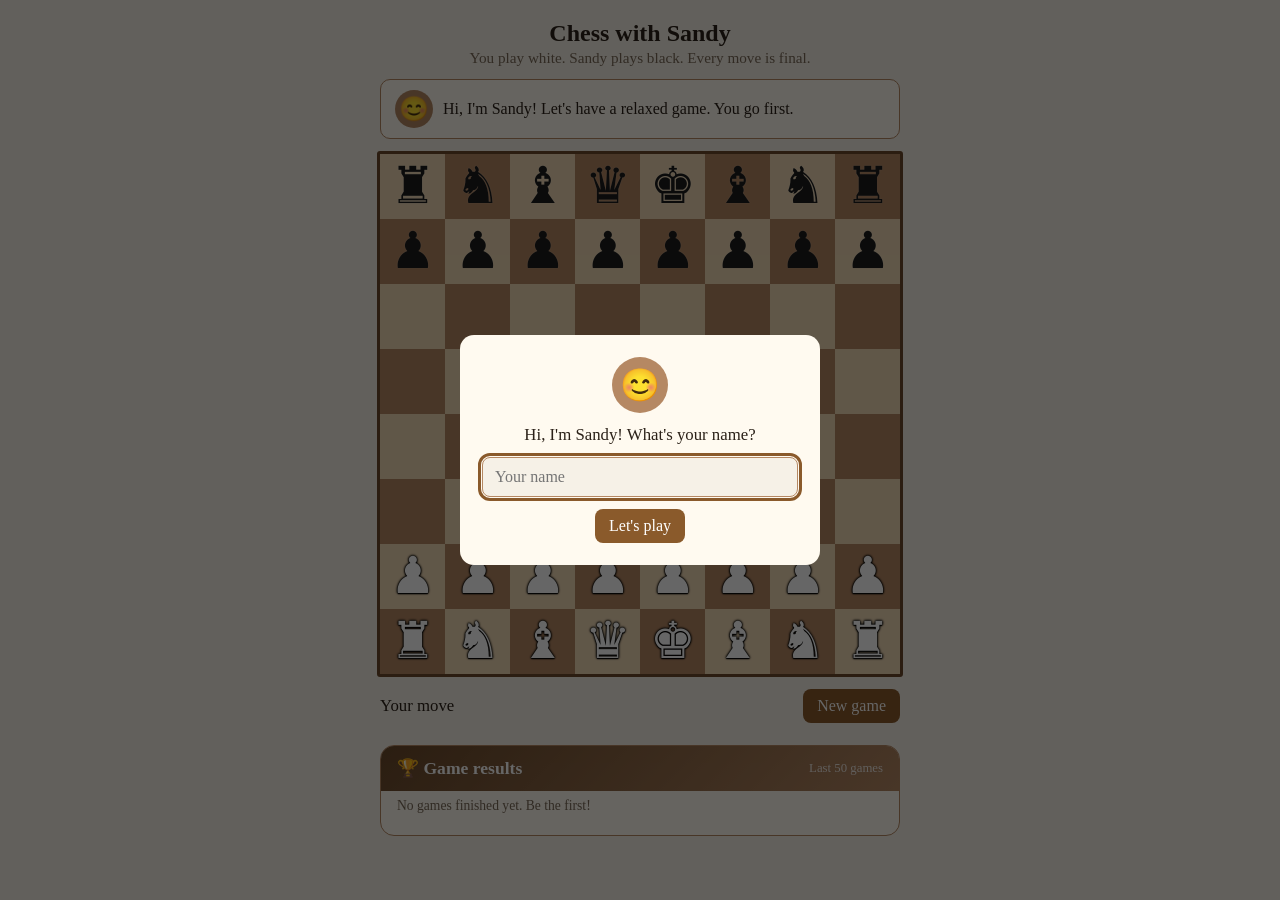
==== chess.html @ ab35197d "Add chess game" ====
<!DOCTYPE html>
<html lang="en">
<head>
<meta charset="utf-8">
<meta name="viewport" content="width=device-width, initial-scale=1, viewport-fit=cover">
<title>Chess with Sandy</title>
<style>
:root{
    --bg:#f6f1e7;
    --fg:#2b2118;
    --card:#fffaf0;
    --muted:#7a6a58;
    --accent:#8a5a2b;
    --light:#f0d9b5;--dark:#b58863;
box-sizing:border-box;padding-top:env(safe-area-inset-top,0px);padding-bottom:env(safe-area-inset-bottom,0px)}
@media (prefers-color-scheme:dark){:root:not([data-theme="light"]){--bg:#1e1a16;--fg:#f1e8da;--card:#2a241e;--muted:#b3a38f;--accent:#e0b072}}
:root[data-theme="dark"]{--bg:#1e1a16;--fg:#f1e8da;--card:#2a241e;--muted:#b3a38f;--accent:#e0b072}
html{scroll-padding-top:env(safe-area-inset-top,0px)}
*{box-sizing:border-box}
body{margin:0;background:var(--bg);color:var(--fg);font-family:Georgia,"Times New Roman",serif;display:flex;flex-direction:column;align-items:center;padding:16px 8px 28px}
h1{font-size:1.5rem;margin:4px 0 2px}
.sub{color:var(--muted);margin:0 0 12px;font-size:.95rem;text-align:center}
.chat{width:min(92vw,520px);background:var(--card);border-radius:10px;padding:10px 14px;margin-bottom:12px;display:flex;gap:10px;align-items:center;border:1px solid var(--dark)}
.av{flex:none;width:38px;height:38px;border-radius:50%;background:var(--dark);color:#fff;display:grid;place-items:center;font-size:1.2rem}
#say{font-size:1rem;line-height:1.35}
.wrap{--sq:calc(min(92vw,520px)/8);display:flex}
.files{display:flex;width:calc(var(--sq)*8);margin-left:0}
#board{display:grid;grid-template-columns:repeat(8,var(--sq));grid-template-rows:repeat(8,var(--sq));border:3px solid #6b4a2b;border-radius:3px;touch-action:manipulation}
.s{width:var(--sq);height:var(--sq);display:grid;place-items:center;position:relative;font-size:calc(var(--sq)*.78);line-height:1;cursor:pointer;user-select:none}
.s.l{background:var(--light)}.s.d{background:var(--dark)}
.s.last{box-shadow:inset 0 0 0 100px rgba(255,215,0,.35)}
.s.sel{box-shadow:inset 0 0 0 100px rgba(80,170,90,.5)}
.s.chk{box-shadow:inset 0 0 0 100px rgba(220,50,50,.55)}
.s.mv::after{content:"";width:28%;height:28%;border-radius:50%;background:rgba(40,100,50,.55);position:absolute}
.s.cap::after{content:"";position:absolute;inset:6%;border-radius:50%;border:4px solid rgba(40,100,50,.6)}
.s:focus-visible{outline:3px solid var(--accent);outline-offset:-3px}
.w{color:#fff;text-shadow:0 0 2px #000,0 0 2px #000,0 0 3px #000,0 1px 1px #000}
.k{color:#1c1c1c;text-shadow:0 0 1px rgba(255,255,255,.4)}
.bar{width:min(92vw,520px);display:flex;justify-content:space-between;align-items:center;margin-top:12px;gap:10px}
#status{font-size:1.05rem}
button{font:inherit;background:var(--accent);color:#fff;border:0;border-radius:8px;padding:8px 14px;cursor:pointer}
:root[data-theme="dark"] button{color:#1e1a16}
button:focus-visible{outline:3px solid var(--fg);outline-offset:2px}

.wrap{position:relative}
#fx{position:absolute;inset:0;pointer-events:none;z-index:5}
.s span{display:inline-block}
.gh{position:absolute;width:var(--sq);height:var(--sq);display:grid;place-items:center;font-size:calc(var(--sq)*.78);animation:fly .9s ease-in forwards}
@keyframes fly{0%{transform:none;opacity:1}30%{transform:translateY(-30px) rotate(20deg) scale(1.3)}100%{transform:translate(var(--dx),var(--dy)) rotate(var(--rot)) scale(.3);opacity:0}}
.pop{position:absolute;width:var(--sq);text-align:center;font-size:calc(var(--sq)*.7);animation:pop 1s ease-out forwards}
@keyframes pop{0%{transform:scale(0);opacity:0}25%{transform:scale(1.5) translateY(-10px);opacity:1}100%{transform:scale(1) translateY(-55px);opacity:0}}
.land{animation:land .5s}
@keyframes land{0%{transform:translateY(-16px) scale(1.25)}50%{transform:scale(.85,1.15)}75%{transform:scale(1.08,.94)}100%{transform:none}}
.shake{animation:shake .7s 2}
@keyframes shake{0%,100%{transform:none}15%{transform:translateX(-6px) rotate(-10deg)}30%{transform:translateX(6px) rotate(10deg)}45%{transform:translateX(-5px) rotate(-7deg)}60%{transform:translateX(5px) rotate(7deg)}}
.fall{animation:fall 1.1s forwards}
@keyframes fall{0%{transform:none}30%{transform:rotate(-25deg) scale(1.25)}100%{transform:rotate(90deg) translateY(14%);opacity:.8}}
#board.quake{animation:quake .4s}
@keyframes quake{25%{transform:translate(-5px,3px)}50%{transform:translate(5px,-3px)}75%{transform:translate(-3px,2px)}}
.s.chk{animation:pulse .7s 3}
@keyframes pulse{50%{filter:brightness(1.35)}}
.banner{position:absolute;left:50%;top:50%;font-weight:bold;font-size:calc(var(--sq)*1);white-space:nowrap;text-shadow:3px 3px 0 #000,-2px -2px 0 #000,2px -2px 0 #000,-2px 2px 0 #000;animation:ban 1.5s forwards}
@keyframes ban{0%{transform:translate(-50%,-50%) scale(0) rotate(-15deg);opacity:0}18%{transform:translate(-50%,-50%) scale(1.3) rotate(6deg);opacity:1}32%{transform:translate(-50%,-50%) scale(1) rotate(-3deg)}85%{transform:translate(-50%,-50%) scale(1) rotate(0);opacity:1}100%{transform:translate(-50%,-50%) scale(1.1);opacity:0}}
.cf{position:fixed;top:-40px;font-size:28px;pointer-events:none;z-index:9;animation:cf linear forwards}
@keyframes cf{to{transform:translateY(115vh) rotate(720deg)}}
.av{font-size:1.5rem}
.av.talk{animation:wig .6s}
@keyframes wig{25%{transform:rotate(-14deg) scale(1.2)}50%{transform:rotate(14deg) scale(1.2)}75%{transform:rotate(-6deg)}}
@media (prefers-reduced-motion:reduce){*{animation-duration:.01ms!important;animation-iteration-count:1!important}}

.ask{position:fixed;inset:0;background:rgba(0,0,0,.6);display:grid;place-items:center;z-index:20;padding:16px}
.box{background:var(--card);border-radius:14px;padding:22px;width:min(92vw,360px);display:flex;flex-direction:column;gap:12px;text-align:center;align-items:center}
.box .av{width:56px;height:56px;font-size:2rem}
.box p{margin:0;font-size:1.05rem}
input{font:inherit;padding:10px 12px;border-radius:8px;border:1px solid var(--dark);background:var(--bg);color:var(--fg);width:100%}
input:focus-visible{outline:3px solid var(--accent);outline-offset:1px}
:root{--win:#2e7d32;--loss:#b83a2a;--draw:#7a6a58;--winbg:#e4f1e2;--lossbg:#f8e3df;--drawbg:#efe6d6}
@media (prefers-color-scheme:dark){:root:not([data-theme="light"]){--win:#8fe0a0;--loss:#ff9a8a;--draw:#c9b9a3;--winbg:#23402a;--lossbg:#4a2823;--drawbg:#3a3228}}
:root[data-theme="dark"]{--win:#8fe0a0;--loss:#ff9a8a;--draw:#c9b9a3;--winbg:#23402a;--lossbg:#4a2823;--drawbg:#3a3228}
.log{width:min(92vw,520px);margin-top:22px;background:var(--card);border:1px solid var(--dark);border-radius:14px;overflow:hidden}
.log header{display:flex;justify-content:space-between;align-items:center;padding:12px 16px;background:linear-gradient(135deg,#6b4a2b,#b58863);color:#fff}
.log h2{font-size:1.1rem;margin:0}
.log header span{font-size:.8rem;opacity:.85}
#logNote{color:var(--muted);font-size:.85rem;margin:6px 16px 8px;line-height:1.35}
#log{list-style:none;margin:0;padding:0 12px 12px;max-height:340px;overflow-y:auto;display:flex;flex-direction:column;gap:8px}
#log li{display:flex;align-items:center;gap:12px;padding:10px 12px;border-radius:10px;background:var(--bg);border-left:5px solid var(--draw)}
#log li.win{border-left-color:var(--win)}#log li.loss{border-left-color:var(--loss)}
#log .ic{flex:none;width:38px;height:38px;border-radius:50%;display:grid;place-items:center;font-size:1.2rem;background:var(--drawbg)}
#log .win .ic{background:var(--winbg)}#log .loss .ic{background:var(--lossbg)}
#log .who{flex:1;min-width:0}
#log .who b{display:block;overflow:hidden;text-overflow:ellipsis;white-space:nowrap}
#log .who small{font-size:.85rem;color:var(--draw)}
#log .win small{color:var(--win)}#log .loss small{color:var(--loss)}
#log .t{flex:none;color:var(--muted);font-size:.78rem;text-align:right;line-height:1.35}
</style>
</head>
<body>
<div class="ask" id="ask"><div class="box"><div class="av" aria-hidden="true">😊</div><p>Hi, I'm Sandy! What's your name?</p><input id="nm" maxlength="20" autocomplete="name" aria-label="Your name" placeholder="Your name"><button id="go">Let's play</button></div></div>
<h1>Chess with Sandy</h1>
<p class="sub">You play white. Sandy plays black. Every move is final.</p>
<div class="chat"><div class="av" id="av" aria-hidden="true">😊</div><div id="say" aria-live="polite">Hi, I'm Sandy! Let's have a relaxed game. You go first.</div></div>
<div class="wrap"><div id="board" role="grid" aria-label="Chess board"></div><div id="fx"></div></div>
<div class="bar"><div id="status">Your move</div><button id="new">New game</button></div>
<section class="log"><header><h2>🏆 Game results</h2><span>Last 50 games</span></header><p id="logNote"></p><ol id="log"></ol></section>

<script>
const GL={k:'♚',q:'♛',r:'♜',b:'♝',n:'♞',p:'♟\uFE0E'},VAL={p:100,n:320,b:330,r:500,q:900,k:0};
const isW=p=>p===p.toUpperCase();
const KN=[[1,2],[2,1],[-1,2],[-2,1],[1,-2],[2,-1],[-1,-2],[-2,-1]];
const KG=[[1,0],[-1,0],[0,1],[0,-1],[1,1],[1,-1],[-1,1],[-1,-1]];
const RD=KG.slice(0,4),BD=KG.slice(4);
const ok=(r,c)=>r>=0&&r<8&&c>=0&&c<8;

function newState(){
  const a=[];'rnbqkbnr'.split('').forEach(x=>a.push(x));for(let i=0;i<8;i++)a.push('p');
  for(let i=0;i<32;i++)a.push('');for(let i=0;i<8;i++)a.push('P');'RNBQKBNR'.split('').forEach(x=>a.push(x));
  return{b:a,turn:'w',cr:{K:1,Q:1,k:1,q:1},ep:-1};
}
function attacked(b,s,byW){
  const r=s>>3,c=s&7,at=(rr,cc)=>ok(rr,cc)?b[rr*8+cc]:'';
  const pr=byW?r+1:r-1,P=byW?'P':'p';
  if(at(pr,c-1)===P||at(pr,c+1)===P)return true;
  for(const[d,e]of KN)if(at(r+d,c+e)===(byW?'N':'n'))return true;
  for(const[d,e]of KG)if(at(r+d,c+e)===(byW?'K':'k'))return true;
  const sl=(dirs,x,y)=>{for(const[d,e]of dirs){let rr=r+d,cc=c+e;while(ok(rr,cc)){const p=b[rr*8+cc];if(p){if(p===x||p===y)return true;break}rr+=d;cc+=e}}return false};
  return sl(RD,byW?'R':'r',byW?'Q':'q')||sl(BD,byW?'B':'b',byW?'Q':'q');
}
function gen(st){
  const{b,turn,cr,ep}=st,w=turn==='w',ms=[];
  for(let s=0;s<64;s++){
    const p=b[s];if(!p||isW(p)!==w)continue;
    const t=p.toLowerCase(),r=s>>3,c=s&7;
    if(t==='p'){
      const d=w?-1:1,st0=w?6:1,pr=w?0:7;
      const add=(to,x={})=>ms.push({from:s,to,promo:(to>>3)===pr,...x});
      if(ok(r+d,c)&&!b[(r+d)*8+c]){add((r+d)*8+c);if(r===st0&&!b[(r+2*d)*8+c])ms.push({from:s,to:(r+2*d)*8+c,dbl:1})}
      for(const e of[-1,1])if(ok(r+d,c+e)){const to=(r+d)*8+c+e,q=b[to];
        if(q&&isW(q)!==w)add(to);else if(to===ep)ms.push({from:s,to,ep:1})}
    }else if(t==='n'||t==='k'){
      for(const[d,e]of(t==='n'?KN:KG))if(ok(r+d,c+e)){const to=(r+d)*8+c+e,q=b[to];if(!q||isW(q)!==w)ms.push({from:s,to})}
      if(t==='k'){
        const row=w?56:0,K=w?'K':'k',Q=w?'Q':'q';
        if(s===row+4&&!attacked(b,s,!w)){
          if(cr[K]&&!b[row+5]&&!b[row+6]&&!attacked(b,row+5,!w))ms.push({from:s,to:row+6,castle:1});
          if(cr[Q]&&!b[row+3]&&!b[row+2]&&!b[row+1]&&!attacked(b,row+3,!w))ms.push({from:s,to:row+2,castle:1});
        }
      }
    }else{
      for(const[d,e]of(t==='r'?RD:t==='b'?BD:KG)){let rr=r+d,cc=c+e;
        while(ok(rr,cc)){const to=rr*8+cc,q=b[to];if(!q)ms.push({from:s,to});else{if(isW(q)!==w)ms.push({from:s,to});break}rr+=d;cc+=e}}
    }
  }
  return ms;
}
function apply(st,m){
  const b=st.b.slice(),p=b[m.from],w=isW(p),cr={...st.cr};
  b[m.to]=m.promo?(w?'Q':'q'):p;b[m.from]='';
  if(m.ep)b[m.to+(w?8:-8)]='';
  if(m.castle){const row=w?56:0;if(m.to===row+6){b[row+5]=b[row+7];b[row+7]=''}else{b[row+3]=b[row];b[row]=''}}
  if(p==='K'){cr.K=cr.Q=0}if(p==='k'){cr.k=cr.q=0}
  for(const x of[m.from,m.to]){if(x===63)cr.K=0;if(x===56)cr.Q=0;if(x===7)cr.k=0;if(x===0)cr.q=0}
  return{b,turn:w?'b':'w',cr,ep:m.dbl?(m.from+m.to)/2:-1};
}
const kingAt=(b,w)=>b.indexOf(w?'K':'k');
function legal(st){const w=st.turn==='w';return gen(st).filter(m=>{const n=apply(st,m);return!attacked(n.b,kingAt(n.b,w),!w)})}
const inCheck=st=>{const w=st.turn==='w';return attacked(st.b,kingAt(st.b,w),!w)};

function ev(b){let v=0;for(let s=0;s<64;s++){const p=b[s];if(!p)continue;const t=p.toLowerCase(),r=s>>3,c=s&7;
  let x=VAL[t];if(t==='n'||t==='b'||t==='p')x+=(3.5-Math.abs(c-3.5)+3.5-Math.abs(r-3.5))*5;
  if(t==='p')x+=(isW(p)?6-r:r-1)*6;v+=isW(p)?x:-x}return v}
function search(st,d,a,b){
  let ms=legal(st);
  if(!ms.length)return inCheck(st)?(st.turn==='w'?-1e5-d:1e5+d):0;
  if(!d)return ev(st.b);
  ms.sort((x,y)=>(st.b[y.to]?1:0)-(st.b[x.to]?1:0));
  const w=st.turn==='w';let best=w?-Infinity:Infinity;
  for(const m of ms){const v=search(apply(st,m),d-1,a,b);
    if(w){best=Math.max(best,v);a=Math.max(a,v)}else{best=Math.min(best,v);b=Math.min(b,v)}
    if(a>=b)break}
  return best;
}
function sandyMove(st){
  const ms=legal(st);let best=null,bv=Infinity;
  for(const m of ms){const v=search(apply(st,m),2,-Infinity,Infinity)+Math.random()*12;if(v<bv){bv=v;best=m}}
  return best;
}

/* UI */
let st,sel=-1,last=null,over=false,busy=false;
const $=id=>document.getElementById(id),board=$('board');
const pick=a=>a[Math.floor(Math.random()*a.length)];
const say=(t,e)=>{$('say').textContent=t;const a=$('av');if(e)a.textContent=e;a.classList.remove('talk');void a.offsetWidth;a.classList.add('talk')};
const add=(el,ms)=>{$('fx').appendChild(el);setTimeout(()=>el.remove(),ms)};
const pos=i=>{const w=board.parentElement.getBoundingClientRect(),r=board.children[i].getBoundingClientRect();return{x:r.left-w.left,y:r.top-w.top}};
function pop(sq,t){const{x,y}=pos(sq),e=document.createElement('div');e.className='pop';e.textContent=t;e.style.left=x+'px';e.style.top=y+'px';add(e,1000)}
function banner(t,ms,col){const e=document.createElement('div');e.className='banner';e.textContent=t;e.style.color=col;e.style.animationDuration=ms+'ms';add(e,ms)}
function quake(){board.classList.remove('quake');void board.offsetWidth;board.classList.add('quake')}
function confetti(list){for(let i=0;i<40;i++){const e=document.createElement('span');e.className='cf';e.textContent=pick(list);e.style.left=Math.random()*96+'vw';e.style.animationDuration=(2+Math.random()*2)+'s';e.style.animationDelay=Math.random()+'s';document.body.appendChild(e);setTimeout(()=>e.remove(),5200)}}
function fxMove(prev,m){
  const w=isW(prev.b[m.from]),cs=m.ep?m.to+(w?8:-8):m.to,cp=prev.b[cs];
  const sp=board.children[m.to].firstChild;if(sp)sp.classList.add('land');
  if(cp){const{x,y}=pos(cs),g=document.createElement('div');g.className='gh '+(isW(cp)?'w':'k');g.textContent=GL[cp.toLowerCase()];
    g.style.cssText=`left:${x}px;top:${y}px;--dx:${(Math.random()*2-1)*180}px;--dy:${-120-Math.random()*120}px;--rot:${(Math.random()*2-1)*720}deg`;
    add(g,900);pop(cs,pick(['💥','🤕','😵‍💫','💫','🙈','🫠','🥴','🍌']));quake()}
  if(inCheck(st)){const k=kingAt(st.b,st.turn==='w'),ks=board.children[k].firstChild;
    if(legal(st).length){ks&&ks.classList.add('shake');banner('CHECK!',1300,'#ffb300')}}
}
const L={
 start:["Nice to meet you, NAME! Let's have a relaxed game. You go first.","Hello NAME! Ready when you are. Take your time."],
 move:["Nice move. Let me think...","Interesting! I like where you're going.","Good one. My turn.","You play thoughtfully."],
 cap:["Oh, you got one of mine. Well played!","Ouch! Nice capture.","I did not see that coming."],
 mycap:["Sorry, I had to take that one.","Got it! Don't worry, the game is long.","Thanks for the piece!"],
 chk:["Check! Keep your king safe.","Watch out, that's check."],
 ychk:["You've put me in check. Clever!","Check! Let me find a way out."],
 win:["Checkmate, I win this time. Great game, want a rematch?","That's checkmate. You played well. Shall we go again?"],
 lose:["Checkmate! You beat me. Congratulations!","You got me. Well played, rematch?"],
 draw:["A draw. Neither of us gave in. Good game!"]
};
function build(){
  board.innerHTML='';
  for(let i=0;i<64;i++){const d=document.createElement('div');d.className='s '+(((i>>3)+(i&7))%2?'d':'l');d.dataset.i=i;d.tabIndex=0;d.setAttribute('role','gridcell');
    d.onclick=()=>click(i);d.onkeydown=e=>{if(e.key==='Enter'||e.key===' '){e.preventDefault();click(i)}};board.appendChild(d)}
}
function render(){
  const lm=sel>=0?legal(st).filter(m=>m.from===sel):[];
  const ck=inCheck(st)?kingAt(st.b,st.turn==='w'):-1;
  [...board.children].forEach((d,i)=>{
    const p=st.b[i];d.textContent=p?GL[p.toLowerCase()]:'';
    let c='s '+(((i>>3)+(i&7))%2?'d':'l');
    if(p)d.innerHTML='<span class="'+(isW(p)?'w':'k')+'">'+GL[p.toLowerCase()]+'</span>';
    if(last&&(i===last.from||i===last.to))c+=' last';
    if(i===sel)c+=' sel';if(i===ck)c+=' chk';
    if(lm.some(m=>m.to===i))c+=p||lm.some(m=>m.to===i&&m.ep)?' cap':' mv';
    d.className=c;
  });
}
function finish(){
  const ms=legal(st);
  if(ms.length)return false;
  over=true;
  if(inCheck(st)){const youWin=st.turn==='b',k=kingAt(st.b,st.turn==='w'),ks=board.children[k].firstChild;
    $('status').textContent=youWin?'Checkmate. You win!':'Checkmate. Sandy wins.';
    say(pick(youWin?L.lose:L.win),youWin?'🥲':'😎');saveResult(youWin?'win':'loss');
    if(ks)ks.classList.add('fall');pop(k,'😵');quake();banner('CHECKMATE!',3200,'#ff3d3d');
    confetti(youWin?['🎉','🎊','⭐','🥳','👑']:['😎','🍰','🤪','🤡','🍌'])}
  else{$('status').textContent='Stalemate. Draw.';say(pick(L.draw),'🤝');saveResult('draw');banner('STALEMATE!',2000,'#90a4ae');confetti(['🤝','🥪','🫠'])}
  return true;
}
function click(i){
  if(!player||over||busy||st.turn!=='w')return;
  const mv=sel>=0&&legal(st).find(m=>m.from===sel&&m.to===i);
  if(mv){play(mv);return}
  const p=st.b[i];sel=(p&&isW(p)&&i!==sel)?i:-1;render();
}
function play(m){
  const cap=st.b[m.to]||m.ep,prev=st;
  st=apply(st,m);last=m;sel=-1;render();fxMove(prev,m);
  if(finish())return;
  if(st.turn==='b'){
    $('status').textContent='Sandy is thinking...';busy=true;
    say(inCheck(st)?pick(L.ychk):cap?pick(L.cap):pick(L.move),inCheck(st)?'😱':cap?'😮':'🤔');
    setTimeout(()=>{
      const sm=sandyMove(st),sc=st.b[sm.to]||sm.ep,pv=st;
      st=apply(st,sm);last=sm;busy=false;render();fxMove(pv,sm);
      if(finish())return;
      $('status').textContent='Your move';
      if(inCheck(st))say(pick(L.chk),'😏');else if(sc)say(pick(L.mycap),'😜');else say(pick(['Your turn!','Over to you.','Hmm, what will you do next?','Go on, surprise me.']),'😊');
    },500);
  }
}
function start(){st=newState();sel=-1;last=null;over=false;busy=false;$('status').textContent='Your move';say(pick(L.start).replace('NAME',player),'😊');render()}
$('new').onclick=()=>{if(busy)return;start()};

let player='',dbh=null;
const note=t=>$('logNote').textContent=t;
const TXT={win:n=>n+' won against Sandy',loss:n=>n+' lost to Sandy',draw:n=>n+' drew with Sandy'};
function renderLog(rows){
  const ol=$('log');ol.innerHTML='';
  if(!rows.length){note('No games finished yet. Be the first!');return}
  note(dbh?'Saved for everyone and cannot be changed.':'Saved on this device only.');
  const IC={win:'🏆',loss:'💔',draw:'🤝'},LB={win:'Won against Sandy',loss:'Lost to Sandy',draw:'Drew with Sandy'};
  rows.forEach(r=>{
    const k=TXT[r.result]?r.result:'draw',d=new Date(r.ts),nm=String(r.name||'Someone').slice(0,20);
    const li=document.createElement('li');li.className=k;
    const ic=document.createElement('div');ic.className='ic';ic.textContent=IC[k];
    const who=document.createElement('div');who.className='who';
    const b=document.createElement('b');b.textContent=nm;
    const sm=document.createElement('small');sm.textContent=LB[k];
    who.append(b,sm);
    const t=document.createElement('div');t.className='t';
    t.append(d.toLocaleDateString([],{day:'numeric',month:'short',year:'numeric'}),document.createElement('br'),d.toLocaleTimeString([],{hour:'numeric',minute:'2-digit'}));
    li.append(ic,who,t);ol.appendChild(li);
  });
}
const LK='sandyResults';
const localRows=()=>{try{return JSON.parse(localStorage.getItem(LK)||'[]')}catch(e){return[]}};
function saveResult(res){
  if(dbh){dbh.collection('results').add({name:player,result:res,ts:Date.now()}).catch(()=>note("Your result couldn't be saved."));return}
  const rows=localRows();rows.unshift({name:player,result:res,ts:Date.now()});
  try{localStorage.setItem(LK,JSON.stringify(rows.slice(0,50)))}catch(e){}
  renderLog(rows.slice(0,50));
}
async function initDb(){
  try{dbh=window.claude?await window.claude.use('db'):null}catch(e){dbh=null}
  if(dbh){dbh.collection('results').orderBy('ts','desc').limit(50).onSnapshot(sn=>renderLog(sn.docs.map(d=>d.data())),()=>note("Results couldn't be loaded."));return}
  renderLog(localRows());
}
function begin(){
  const v=$('nm').value.trim().slice(0,20);
  if(!v){$('nm').focus();return}
  player=v;try{localStorage.setItem('sandyName',v)}catch(e){}
  $('ask').style.display='none';start();
}
$('go').onclick=begin;
$('nm').onkeydown=e=>{if(e.key==='Enter')begin()};
try{$('nm').value=localStorage.getItem('sandyName')||''}catch(e){}
build();st=newState();render();$('nm').focus();
initDb();
</script>
</body>
</html>
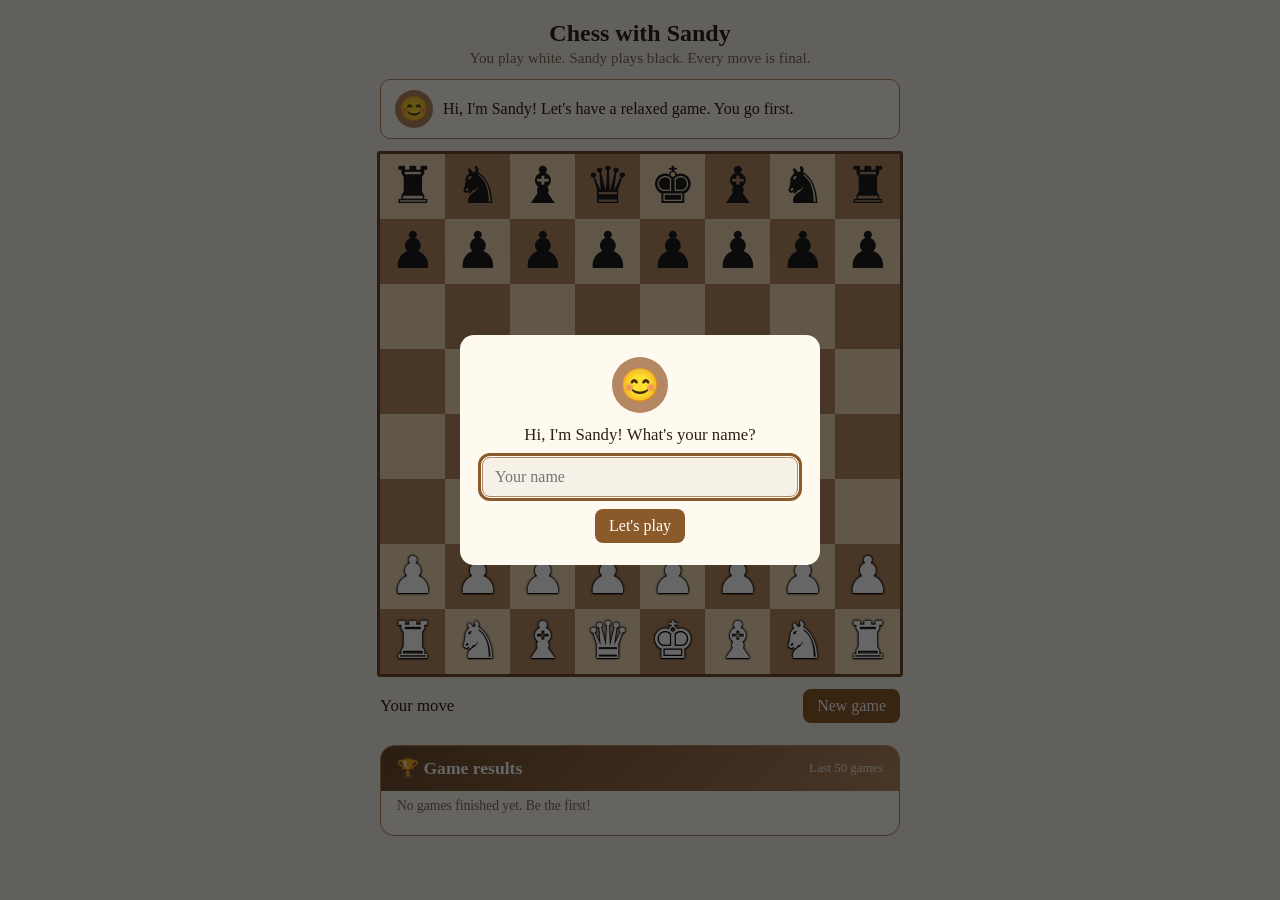
==== commit fa15ba24: "Add files via upload" ====
--- a/chess.html
+++ b/chess.html
@@ -1,321 +1,321 @@
-<!DOCTYPE html>
-<html lang="en">
-<head>
-<meta charset="utf-8">
-<meta name="viewport" content="width=device-width, initial-scale=1, viewport-fit=cover">
-<title>Chess with Sandy</title>
-<style>
-:root{
-    --bg:#f6f1e7;
-    --fg:#2b2118;
-    --card:#fffaf0;
-    --muted:#7a6a58;
-    --accent:#8a5a2b;
-    --light:#f0d9b5;--dark:#b58863;
-box-sizing:border-box;padding-top:env(safe-area-inset-top,0px);padding-bottom:env(safe-area-inset-bottom,0px)}
-@media (prefers-color-scheme:dark){:root:not([data-theme="light"]){--bg:#1e1a16;--fg:#f1e8da;--card:#2a241e;--muted:#b3a38f;--accent:#e0b072}}
-:root[data-theme="dark"]{--bg:#1e1a16;--fg:#f1e8da;--card:#2a241e;--muted:#b3a38f;--accent:#e0b072}
-html{scroll-padding-top:env(safe-area-inset-top,0px)}
-*{box-sizing:border-box}
-body{margin:0;background:var(--bg);color:var(--fg);font-family:Georgia,"Times New Roman",serif;display:flex;flex-direction:column;align-items:center;padding:16px 8px 28px}
-h1{font-size:1.5rem;margin:4px 0 2px}
-.sub{color:var(--muted);margin:0 0 12px;font-size:.95rem;text-align:center}
-.chat{width:min(92vw,520px);background:var(--card);border-radius:10px;padding:10px 14px;margin-bottom:12px;display:flex;gap:10px;align-items:center;border:1px solid var(--dark)}
-.av{flex:none;width:38px;height:38px;border-radius:50%;background:var(--dark);color:#fff;display:grid;place-items:center;font-size:1.2rem}
-#say{font-size:1rem;line-height:1.35}
-.wrap{--sq:calc(min(92vw,520px)/8);display:flex}
-.files{display:flex;width:calc(var(--sq)*8);margin-left:0}
-#board{display:grid;grid-template-columns:repeat(8,var(--sq));grid-template-rows:repeat(8,var(--sq));border:3px solid #6b4a2b;border-radius:3px;touch-action:manipulation}
-.s{width:var(--sq);height:var(--sq);display:grid;place-items:center;position:relative;font-size:calc(var(--sq)*.78);line-height:1;cursor:pointer;user-select:none}
-.s.l{background:var(--light)}.s.d{background:var(--dark)}
-.s.last{box-shadow:inset 0 0 0 100px rgba(255,215,0,.35)}
-.s.sel{box-shadow:inset 0 0 0 100px rgba(80,170,90,.5)}
-.s.chk{box-shadow:inset 0 0 0 100px rgba(220,50,50,.55)}
-.s.mv::after{content:"";width:28%;height:28%;border-radius:50%;background:rgba(40,100,50,.55);position:absolute}
-.s.cap::after{content:"";position:absolute;inset:6%;border-radius:50%;border:4px solid rgba(40,100,50,.6)}
-.s:focus-visible{outline:3px solid var(--accent);outline-offset:-3px}
-.w{color:#fff;text-shadow:0 0 2px #000,0 0 2px #000,0 0 3px #000,0 1px 1px #000}
-.k{color:#1c1c1c;text-shadow:0 0 1px rgba(255,255,255,.4)}
-.bar{width:min(92vw,520px);display:flex;justify-content:space-between;align-items:center;margin-top:12px;gap:10px}
-#status{font-size:1.05rem}
-button{font:inherit;background:var(--accent);color:#fff;border:0;border-radius:8px;padding:8px 14px;cursor:pointer}
-:root[data-theme="dark"] button{color:#1e1a16}
-button:focus-visible{outline:3px solid var(--fg);outline-offset:2px}
-
-.wrap{position:relative}
-#fx{position:absolute;inset:0;pointer-events:none;z-index:5}
-.s span{display:inline-block}
-.gh{position:absolute;width:var(--sq);height:var(--sq);display:grid;place-items:center;font-size:calc(var(--sq)*.78);animation:fly .9s ease-in forwards}
-@keyframes fly{0%{transform:none;opacity:1}30%{transform:translateY(-30px) rotate(20deg) scale(1.3)}100%{transform:translate(var(--dx),var(--dy)) rotate(var(--rot)) scale(.3);opacity:0}}
-.pop{position:absolute;width:var(--sq);text-align:center;font-size:calc(var(--sq)*.7);animation:pop 1s ease-out forwards}
-@keyframes pop{0%{transform:scale(0);opacity:0}25%{transform:scale(1.5) translateY(-10px);opacity:1}100%{transform:scale(1) translateY(-55px);opacity:0}}
-.land{animation:land .5s}
-@keyframes land{0%{transform:translateY(-16px) scale(1.25)}50%{transform:scale(.85,1.15)}75%{transform:scale(1.08,.94)}100%{transform:none}}
-.shake{animation:shake .7s 2}
-@keyframes shake{0%,100%{transform:none}15%{transform:translateX(-6px) rotate(-10deg)}30%{transform:translateX(6px) rotate(10deg)}45%{transform:translateX(-5px) rotate(-7deg)}60%{transform:translateX(5px) rotate(7deg)}}
-.fall{animation:fall 1.1s forwards}
-@keyframes fall{0%{transform:none}30%{transform:rotate(-25deg) scale(1.25)}100%{transform:rotate(90deg) translateY(14%);opacity:.8}}
-#board.quake{animation:quake .4s}
-@keyframes quake{25%{transform:translate(-5px,3px)}50%{transform:translate(5px,-3px)}75%{transform:translate(-3px,2px)}}
-.s.chk{animation:pulse .7s 3}
-@keyframes pulse{50%{filter:brightness(1.35)}}
-.banner{position:absolute;left:50%;top:50%;font-weight:bold;font-size:calc(var(--sq)*1);white-space:nowrap;text-shadow:3px 3px 0 #000,-2px -2px 0 #000,2px -2px 0 #000,-2px 2px 0 #000;animation:ban 1.5s forwards}
-@keyframes ban{0%{transform:translate(-50%,-50%) scale(0) rotate(-15deg);opacity:0}18%{transform:translate(-50%,-50%) scale(1.3) rotate(6deg);opacity:1}32%{transform:translate(-50%,-50%) scale(1) rotate(-3deg)}85%{transform:translate(-50%,-50%) scale(1) rotate(0);opacity:1}100%{transform:translate(-50%,-50%) scale(1.1);opacity:0}}
-.cf{position:fixed;top:-40px;font-size:28px;pointer-events:none;z-index:9;animation:cf linear forwards}
-@keyframes cf{to{transform:translateY(115vh) rotate(720deg)}}
-.av{font-size:1.5rem}
-.av.talk{animation:wig .6s}
-@keyframes wig{25%{transform:rotate(-14deg) scale(1.2)}50%{transform:rotate(14deg) scale(1.2)}75%{transform:rotate(-6deg)}}
-@media (prefers-reduced-motion:reduce){*{animation-duration:.01ms!important;animation-iteration-count:1!important}}
-
-.ask{position:fixed;inset:0;background:rgba(0,0,0,.6);display:grid;place-items:center;z-index:20;padding:16px}
-.box{background:var(--card);border-radius:14px;padding:22px;width:min(92vw,360px);display:flex;flex-direction:column;gap:12px;text-align:center;align-items:center}
-.box .av{width:56px;height:56px;font-size:2rem}
-.box p{margin:0;font-size:1.05rem}
-input{font:inherit;padding:10px 12px;border-radius:8px;border:1px solid var(--dark);background:var(--bg);color:var(--fg);width:100%}
-input:focus-visible{outline:3px solid var(--accent);outline-offset:1px}
-:root{--win:#2e7d32;--loss:#b83a2a;--draw:#7a6a58;--winbg:#e4f1e2;--lossbg:#f8e3df;--drawbg:#efe6d6}
-@media (prefers-color-scheme:dark){:root:not([data-theme="light"]){--win:#8fe0a0;--loss:#ff9a8a;--draw:#c9b9a3;--winbg:#23402a;--lossbg:#4a2823;--drawbg:#3a3228}}
-:root[data-theme="dark"]{--win:#8fe0a0;--loss:#ff9a8a;--draw:#c9b9a3;--winbg:#23402a;--lossbg:#4a2823;--drawbg:#3a3228}
-.log{width:min(92vw,520px);margin-top:22px;background:var(--card);border:1px solid var(--dark);border-radius:14px;overflow:hidden}
-.log header{display:flex;justify-content:space-between;align-items:center;padding:12px 16px;background:linear-gradient(135deg,#6b4a2b,#b58863);color:#fff}
-.log h2{font-size:1.1rem;margin:0}
-.log header span{font-size:.8rem;opacity:.85}
-#logNote{color:var(--muted);font-size:.85rem;margin:6px 16px 8px;line-height:1.35}
-#log{list-style:none;margin:0;padding:0 12px 12px;max-height:340px;overflow-y:auto;display:flex;flex-direction:column;gap:8px}
-#log li{display:flex;align-items:center;gap:12px;padding:10px 12px;border-radius:10px;background:var(--bg);border-left:5px solid var(--draw)}
-#log li.win{border-left-color:var(--win)}#log li.loss{border-left-color:var(--loss)}
-#log .ic{flex:none;width:38px;height:38px;border-radius:50%;display:grid;place-items:center;font-size:1.2rem;background:var(--drawbg)}
-#log .win .ic{background:var(--winbg)}#log .loss .ic{background:var(--lossbg)}
-#log .who{flex:1;min-width:0}
-#log .who b{display:block;overflow:hidden;text-overflow:ellipsis;white-space:nowrap}
-#log .who small{font-size:.85rem;color:var(--draw)}
-#log .win small{color:var(--win)}#log .loss small{color:var(--loss)}
-#log .t{flex:none;color:var(--muted);font-size:.78rem;text-align:right;line-height:1.35}
-</style>
-</head>
-<body>
-<div class="ask" id="ask"><div class="box"><div class="av" aria-hidden="true">😊</div><p>Hi, I'm Sandy! What's your name?</p><input id="nm" maxlength="20" autocomplete="name" aria-label="Your name" placeholder="Your name"><button id="go">Let's play</button></div></div>
-<h1>Chess with Sandy</h1>
-<p class="sub">You play white. Sandy plays black. Every move is final.</p>
-<div class="chat"><div class="av" id="av" aria-hidden="true">😊</div><div id="say" aria-live="polite">Hi, I'm Sandy! Let's have a relaxed game. You go first.</div></div>
-<div class="wrap"><div id="board" role="grid" aria-label="Chess board"></div><div id="fx"></div></div>
-<div class="bar"><div id="status">Your move</div><button id="new">New game</button></div>
-<section class="log"><header><h2>🏆 Game results</h2><span>Last 50 games</span></header><p id="logNote"></p><ol id="log"></ol></section>
-
-<script>
-const GL={k:'♚',q:'♛',r:'♜',b:'♝',n:'♞',p:'♟\uFE0E'},VAL={p:100,n:320,b:330,r:500,q:900,k:0};
-const isW=p=>p===p.toUpperCase();
-const KN=[[1,2],[2,1],[-1,2],[-2,1],[1,-2],[2,-1],[-1,-2],[-2,-1]];
-const KG=[[1,0],[-1,0],[0,1],[0,-1],[1,1],[1,-1],[-1,1],[-1,-1]];
-const RD=KG.slice(0,4),BD=KG.slice(4);
-const ok=(r,c)=>r>=0&&r<8&&c>=0&&c<8;
-
-function newState(){
-  const a=[];'rnbqkbnr'.split('').forEach(x=>a.push(x));for(let i=0;i<8;i++)a.push('p');
-  for(let i=0;i<32;i++)a.push('');for(let i=0;i<8;i++)a.push('P');'RNBQKBNR'.split('').forEach(x=>a.push(x));
-  return{b:a,turn:'w',cr:{K:1,Q:1,k:1,q:1},ep:-1};
-}
-function attacked(b,s,byW){
-  const r=s>>3,c=s&7,at=(rr,cc)=>ok(rr,cc)?b[rr*8+cc]:'';
-  const pr=byW?r+1:r-1,P=byW?'P':'p';
-  if(at(pr,c-1)===P||at(pr,c+1)===P)return true;
-  for(const[d,e]of KN)if(at(r+d,c+e)===(byW?'N':'n'))return true;
-  for(const[d,e]of KG)if(at(r+d,c+e)===(byW?'K':'k'))return true;
-  const sl=(dirs,x,y)=>{for(const[d,e]of dirs){let rr=r+d,cc=c+e;while(ok(rr,cc)){const p=b[rr*8+cc];if(p){if(p===x||p===y)return true;break}rr+=d;cc+=e}}return false};
-  return sl(RD,byW?'R':'r',byW?'Q':'q')||sl(BD,byW?'B':'b',byW?'Q':'q');
-}
-function gen(st){
-  const{b,turn,cr,ep}=st,w=turn==='w',ms=[];
-  for(let s=0;s<64;s++){
-    const p=b[s];if(!p||isW(p)!==w)continue;
-    const t=p.toLowerCase(),r=s>>3,c=s&7;
-    if(t==='p'){
-      const d=w?-1:1,st0=w?6:1,pr=w?0:7;
-      const add=(to,x={})=>ms.push({from:s,to,promo:(to>>3)===pr,...x});
-      if(ok(r+d,c)&&!b[(r+d)*8+c]){add((r+d)*8+c);if(r===st0&&!b[(r+2*d)*8+c])ms.push({from:s,to:(r+2*d)*8+c,dbl:1})}
-      for(const e of[-1,1])if(ok(r+d,c+e)){const to=(r+d)*8+c+e,q=b[to];
-        if(q&&isW(q)!==w)add(to);else if(to===ep)ms.push({from:s,to,ep:1})}
-    }else if(t==='n'||t==='k'){
-      for(const[d,e]of(t==='n'?KN:KG))if(ok(r+d,c+e)){const to=(r+d)*8+c+e,q=b[to];if(!q||isW(q)!==w)ms.push({from:s,to})}
-      if(t==='k'){
-        const row=w?56:0,K=w?'K':'k',Q=w?'Q':'q';
-        if(s===row+4&&!attacked(b,s,!w)){
-          if(cr[K]&&!b[row+5]&&!b[row+6]&&!attacked(b,row+5,!w))ms.push({from:s,to:row+6,castle:1});
-          if(cr[Q]&&!b[row+3]&&!b[row+2]&&!b[row+1]&&!attacked(b,row+3,!w))ms.push({from:s,to:row+2,castle:1});
-        }
-      }
-    }else{
-      for(const[d,e]of(t==='r'?RD:t==='b'?BD:KG)){let rr=r+d,cc=c+e;
-        while(ok(rr,cc)){const to=rr*8+cc,q=b[to];if(!q)ms.push({from:s,to});else{if(isW(q)!==w)ms.push({from:s,to});break}rr+=d;cc+=e}}
-    }
-  }
-  return ms;
-}
-function apply(st,m){
-  const b=st.b.slice(),p=b[m.from],w=isW(p),cr={...st.cr};
-  b[m.to]=m.promo?(w?'Q':'q'):p;b[m.from]='';
-  if(m.ep)b[m.to+(w?8:-8)]='';
-  if(m.castle){const row=w?56:0;if(m.to===row+6){b[row+5]=b[row+7];b[row+7]=''}else{b[row+3]=b[row];b[row]=''}}
-  if(p==='K'){cr.K=cr.Q=0}if(p==='k'){cr.k=cr.q=0}
-  for(const x of[m.from,m.to]){if(x===63)cr.K=0;if(x===56)cr.Q=0;if(x===7)cr.k=0;if(x===0)cr.q=0}
-  return{b,turn:w?'b':'w',cr,ep:m.dbl?(m.from+m.to)/2:-1};
-}
-const kingAt=(b,w)=>b.indexOf(w?'K':'k');
-function legal(st){const w=st.turn==='w';return gen(st).filter(m=>{const n=apply(st,m);return!attacked(n.b,kingAt(n.b,w),!w)})}
-const inCheck=st=>{const w=st.turn==='w';return attacked(st.b,kingAt(st.b,w),!w)};
-
-function ev(b){let v=0;for(let s=0;s<64;s++){const p=b[s];if(!p)continue;const t=p.toLowerCase(),r=s>>3,c=s&7;
-  let x=VAL[t];if(t==='n'||t==='b'||t==='p')x+=(3.5-Math.abs(c-3.5)+3.5-Math.abs(r-3.5))*5;
-  if(t==='p')x+=(isW(p)?6-r:r-1)*6;v+=isW(p)?x:-x}return v}
-function search(st,d,a,b){
-  let ms=legal(st);
-  if(!ms.length)return inCheck(st)?(st.turn==='w'?-1e5-d:1e5+d):0;
-  if(!d)return ev(st.b);
-  ms.sort((x,y)=>(st.b[y.to]?1:0)-(st.b[x.to]?1:0));
-  const w=st.turn==='w';let best=w?-Infinity:Infinity;
-  for(const m of ms){const v=search(apply(st,m),d-1,a,b);
-    if(w){best=Math.max(best,v);a=Math.max(a,v)}else{best=Math.min(best,v);b=Math.min(b,v)}
-    if(a>=b)break}
-  return best;
-}
-function sandyMove(st){
-  const ms=legal(st);let best=null,bv=Infinity;
-  for(const m of ms){const v=search(apply(st,m),2,-Infinity,Infinity)+Math.random()*12;if(v<bv){bv=v;best=m}}
-  return best;
-}
-
-/* UI */
-let st,sel=-1,last=null,over=false,busy=false;
-const $=id=>document.getElementById(id),board=$('board');
-const pick=a=>a[Math.floor(Math.random()*a.length)];
-const say=(t,e)=>{$('say').textContent=t;const a=$('av');if(e)a.textContent=e;a.classList.remove('talk');void a.offsetWidth;a.classList.add('talk')};
-const add=(el,ms)=>{$('fx').appendChild(el);setTimeout(()=>el.remove(),ms)};
-const pos=i=>{const w=board.parentElement.getBoundingClientRect(),r=board.children[i].getBoundingClientRect();return{x:r.left-w.left,y:r.top-w.top}};
-function pop(sq,t){const{x,y}=pos(sq),e=document.createElement('div');e.className='pop';e.textContent=t;e.style.left=x+'px';e.style.top=y+'px';add(e,1000)}
-function banner(t,ms,col){const e=document.createElement('div');e.className='banner';e.textContent=t;e.style.color=col;e.style.animationDuration=ms+'ms';add(e,ms)}
-function quake(){board.classList.remove('quake');void board.offsetWidth;board.classList.add('quake')}
-function confetti(list){for(let i=0;i<40;i++){const e=document.createElement('span');e.className='cf';e.textContent=pick(list);e.style.left=Math.random()*96+'vw';e.style.animationDuration=(2+Math.random()*2)+'s';e.style.animationDelay=Math.random()+'s';document.body.appendChild(e);setTimeout(()=>e.remove(),5200)}}
-function fxMove(prev,m){
-  const w=isW(prev.b[m.from]),cs=m.ep?m.to+(w?8:-8):m.to,cp=prev.b[cs];
-  const sp=board.children[m.to].firstChild;if(sp)sp.classList.add('land');
-  if(cp){const{x,y}=pos(cs),g=document.createElement('div');g.className='gh '+(isW(cp)?'w':'k');g.textContent=GL[cp.toLowerCase()];
-    g.style.cssText=`left:${x}px;top:${y}px;--dx:${(Math.random()*2-1)*180}px;--dy:${-120-Math.random()*120}px;--rot:${(Math.random()*2-1)*720}deg`;
-    add(g,900);pop(cs,pick(['💥','🤕','😵‍💫','💫','🙈','🫠','🥴','🍌']));quake()}
-  if(inCheck(st)){const k=kingAt(st.b,st.turn==='w'),ks=board.children[k].firstChild;
-    if(legal(st).length){ks&&ks.classList.add('shake');banner('CHECK!',1300,'#ffb300')}}
-}
-const L={
- start:["Nice to meet you, NAME! Let's have a relaxed game. You go first.","Hello NAME! Ready when you are. Take your time."],
- move:["Nice move. Let me think...","Interesting! I like where you're going.","Good one. My turn.","You play thoughtfully."],
- cap:["Oh, you got one of mine. Well played!","Ouch! Nice capture.","I did not see that coming."],
- mycap:["Sorry, I had to take that one.","Got it! Don't worry, the game is long.","Thanks for the piece!"],
- chk:["Check! Keep your king safe.","Watch out, that's check."],
- ychk:["You've put me in check. Clever!","Check! Let me find a way out."],
- win:["Checkmate, I win this time. Great game, want a rematch?","That's checkmate. You played well. Shall we go again?"],
- lose:["Checkmate! You beat me. Congratulations!","You got me. Well played, rematch?"],
- draw:["A draw. Neither of us gave in. Good game!"]
-};
-function build(){
-  board.innerHTML='';
-  for(let i=0;i<64;i++){const d=document.createElement('div');d.className='s '+(((i>>3)+(i&7))%2?'d':'l');d.dataset.i=i;d.tabIndex=0;d.setAttribute('role','gridcell');
-    d.onclick=()=>click(i);d.onkeydown=e=>{if(e.key==='Enter'||e.key===' '){e.preventDefault();click(i)}};board.appendChild(d)}
-}
-function render(){
-  const lm=sel>=0?legal(st).filter(m=>m.from===sel):[];
-  const ck=inCheck(st)?kingAt(st.b,st.turn==='w'):-1;
-  [...board.children].forEach((d,i)=>{
-    const p=st.b[i];d.textContent=p?GL[p.toLowerCase()]:'';
-    let c='s '+(((i>>3)+(i&7))%2?'d':'l');
-    if(p)d.innerHTML='<span class="'+(isW(p)?'w':'k')+'">'+GL[p.toLowerCase()]+'</span>';
-    if(last&&(i===last.from||i===last.to))c+=' last';
-    if(i===sel)c+=' sel';if(i===ck)c+=' chk';
-    if(lm.some(m=>m.to===i))c+=p||lm.some(m=>m.to===i&&m.ep)?' cap':' mv';
-    d.className=c;
-  });
-}
-function finish(){
-  const ms=legal(st);
-  if(ms.length)return false;
-  over=true;
-  if(inCheck(st)){const youWin=st.turn==='b',k=kingAt(st.b,st.turn==='w'),ks=board.children[k].firstChild;
-    $('status').textContent=youWin?'Checkmate. You win!':'Checkmate. Sandy wins.';
-    say(pick(youWin?L.lose:L.win),youWin?'🥲':'😎');saveResult(youWin?'win':'loss');
-    if(ks)ks.classList.add('fall');pop(k,'😵');quake();banner('CHECKMATE!',3200,'#ff3d3d');
-    confetti(youWin?['🎉','🎊','⭐','🥳','👑']:['😎','🍰','🤪','🤡','🍌'])}
-  else{$('status').textContent='Stalemate. Draw.';say(pick(L.draw),'🤝');saveResult('draw');banner('STALEMATE!',2000,'#90a4ae');confetti(['🤝','🥪','🫠'])}
-  return true;
-}
-function click(i){
-  if(!player||over||busy||st.turn!=='w')return;
-  const mv=sel>=0&&legal(st).find(m=>m.from===sel&&m.to===i);
-  if(mv){play(mv);return}
-  const p=st.b[i];sel=(p&&isW(p)&&i!==sel)?i:-1;render();
-}
-function play(m){
-  const cap=st.b[m.to]||m.ep,prev=st;
-  st=apply(st,m);last=m;sel=-1;render();fxMove(prev,m);
-  if(finish())return;
-  if(st.turn==='b'){
-    $('status').textContent='Sandy is thinking...';busy=true;
-    say(inCheck(st)?pick(L.ychk):cap?pick(L.cap):pick(L.move),inCheck(st)?'😱':cap?'😮':'🤔');
-    setTimeout(()=>{
-      const sm=sandyMove(st),sc=st.b[sm.to]||sm.ep,pv=st;
-      st=apply(st,sm);last=sm;busy=false;render();fxMove(pv,sm);
-      if(finish())return;
-      $('status').textContent='Your move';
-      if(inCheck(st))say(pick(L.chk),'😏');else if(sc)say(pick(L.mycap),'😜');else say(pick(['Your turn!','Over to you.','Hmm, what will you do next?','Go on, surprise me.']),'😊');
-    },500);
-  }
-}
-function start(){st=newState();sel=-1;last=null;over=false;busy=false;$('status').textContent='Your move';say(pick(L.start).replace('NAME',player),'😊');render()}
-$('new').onclick=()=>{if(busy)return;start()};
-
-let player='',dbh=null;
-const note=t=>$('logNote').textContent=t;
-const TXT={win:n=>n+' won against Sandy',loss:n=>n+' lost to Sandy',draw:n=>n+' drew with Sandy'};
-function renderLog(rows){
-  const ol=$('log');ol.innerHTML='';
-  if(!rows.length){note('No games finished yet. Be the first!');return}
-  note(dbh?'Saved for everyone and cannot be changed.':'Saved on this device only.');
-  const IC={win:'🏆',loss:'💔',draw:'🤝'},LB={win:'Won against Sandy',loss:'Lost to Sandy',draw:'Drew with Sandy'};
-  rows.forEach(r=>{
-    const k=TXT[r.result]?r.result:'draw',d=new Date(r.ts),nm=String(r.name||'Someone').slice(0,20);
-    const li=document.createElement('li');li.className=k;
-    const ic=document.createElement('div');ic.className='ic';ic.textContent=IC[k];
-    const who=document.createElement('div');who.className='who';
-    const b=document.createElement('b');b.textContent=nm;
-    const sm=document.createElement('small');sm.textContent=LB[k];
-    who.append(b,sm);
-    const t=document.createElement('div');t.className='t';
-    t.append(d.toLocaleDateString([],{day:'numeric',month:'short',year:'numeric'}),document.createElement('br'),d.toLocaleTimeString([],{hour:'numeric',minute:'2-digit'}));
-    li.append(ic,who,t);ol.appendChild(li);
-  });
-}
-const LK='sandyResults';
-const localRows=()=>{try{return JSON.parse(localStorage.getItem(LK)||'[]')}catch(e){return[]}};
-function saveResult(res){
-  if(dbh){dbh.collection('results').add({name:player,result:res,ts:Date.now()}).catch(()=>note("Your result couldn't be saved."));return}
-  const rows=localRows();rows.unshift({name:player,result:res,ts:Date.now()});
-  try{localStorage.setItem(LK,JSON.stringify(rows.slice(0,50)))}catch(e){}
-  renderLog(rows.slice(0,50));
-}
-async function initDb(){
-  try{dbh=window.claude?await window.claude.use('db'):null}catch(e){dbh=null}
-  if(dbh){dbh.collection('results').orderBy('ts','desc').limit(50).onSnapshot(sn=>renderLog(sn.docs.map(d=>d.data())),()=>note("Results couldn't be loaded."));return}
-  renderLog(localRows());
-}
-function begin(){
-  const v=$('nm').value.trim().slice(0,20);
-  if(!v){$('nm').focus();return}
-  player=v;try{localStorage.setItem('sandyName',v)}catch(e){}
-  $('ask').style.display='none';start();
-}
-$('go').onclick=begin;
-$('nm').onkeydown=e=>{if(e.key==='Enter')begin()};
-try{$('nm').value=localStorage.getItem('sandyName')||''}catch(e){}
-build();st=newState();render();$('nm').focus();
-initDb();
-</script>
-</body>
+<!DOCTYPE html>
+<html lang="en">
+<head>
+<meta charset="utf-8">
+<meta name="viewport" content="width=device-width, initial-scale=1, viewport-fit=cover">
+<title>Chess with Sandy</title>
+<style>
+:root{
+    --bg:#f6f1e7;
+    --fg:#2b2118;
+    --card:#fffaf0;
+    --muted:#7a6a58;
+    --accent:#8a5a2b;
+    --light:#f0d9b5;--dark:#b58863;
+box-sizing:border-box;padding-top:env(safe-area-inset-top,0px);padding-bottom:env(safe-area-inset-bottom,0px)}
+@media (prefers-color-scheme:dark){:root:not([data-theme="light"]){--bg:#1e1a16;--fg:#f1e8da;--card:#2a241e;--muted:#b3a38f;--accent:#e0b072}}
+:root[data-theme="dark"]{--bg:#1e1a16;--fg:#f1e8da;--card:#2a241e;--muted:#b3a38f;--accent:#e0b072}
+html{scroll-padding-top:env(safe-area-inset-top,0px)}
+*{box-sizing:border-box}
+body{margin:0;background:var(--bg);color:var(--fg);font-family:Georgia,"Times New Roman",serif;display:flex;flex-direction:column;align-items:center;padding:16px 8px 28px}
+h1{font-size:1.5rem;margin:4px 0 2px}
+.sub{color:var(--muted);margin:0 0 12px;font-size:.95rem;text-align:center}
+.chat{width:min(92vw,520px);background:var(--card);border-radius:10px;padding:10px 14px;margin-bottom:12px;display:flex;gap:10px;align-items:center;border:1px solid var(--dark)}
+.av{flex:none;width:38px;height:38px;border-radius:50%;background:var(--dark);color:#fff;display:grid;place-items:center;font-size:1.2rem}
+#say{font-size:1rem;line-height:1.35}
+.wrap{--sq:calc(min(92vw,520px)/8);display:flex}
+.files{display:flex;width:calc(var(--sq)*8);margin-left:0}
+#board{display:grid;grid-template-columns:repeat(8,var(--sq));grid-template-rows:repeat(8,var(--sq));border:3px solid #6b4a2b;border-radius:3px;touch-action:manipulation}
+.s{width:var(--sq);height:var(--sq);display:grid;place-items:center;position:relative;font-size:calc(var(--sq)*.78);line-height:1;cursor:pointer;user-select:none}
+.s.l{background:var(--light)}.s.d{background:var(--dark)}
+.s.last{box-shadow:inset 0 0 0 100px rgba(255,215,0,.35)}
+.s.sel{box-shadow:inset 0 0 0 100px rgba(80,170,90,.5)}
+.s.chk{box-shadow:inset 0 0 0 100px rgba(220,50,50,.55)}
+.s.mv::after{content:"";width:28%;height:28%;border-radius:50%;background:rgba(40,100,50,.55);position:absolute}
+.s.cap::after{content:"";position:absolute;inset:6%;border-radius:50%;border:4px solid rgba(40,100,50,.6)}
+.s:focus-visible{outline:3px solid var(--accent);outline-offset:-3px}
+.w{color:#fff;text-shadow:0 0 2px #000,0 0 2px #000,0 0 3px #000,0 1px 1px #000}
+.k{color:#1c1c1c;text-shadow:0 0 1px rgba(255,255,255,.4)}
+.bar{width:min(92vw,520px);display:flex;justify-content:space-between;align-items:center;margin-top:12px;gap:10px}
+#status{font-size:1.05rem}
+button{font:inherit;background:var(--accent);color:#fff;border:0;border-radius:8px;padding:8px 14px;cursor:pointer}
+:root[data-theme="dark"] button{color:#1e1a16}
+button:focus-visible{outline:3px solid var(--fg);outline-offset:2px}
+
+.wrap{position:relative}
+#fx{position:absolute;inset:0;pointer-events:none;z-index:5}
+.s span{display:inline-block}
+.gh{position:absolute;width:var(--sq);height:var(--sq);display:grid;place-items:center;font-size:calc(var(--sq)*.78);animation:fly .9s ease-in forwards}
+@keyframes fly{0%{transform:none;opacity:1}30%{transform:translateY(-30px) rotate(20deg) scale(1.3)}100%{transform:translate(var(--dx),var(--dy)) rotate(var(--rot)) scale(.3);opacity:0}}
+.pop{position:absolute;width:var(--sq);text-align:center;font-size:calc(var(--sq)*.7);animation:pop 1s ease-out forwards}
+@keyframes pop{0%{transform:scale(0);opacity:0}25%{transform:scale(1.5) translateY(-10px);opacity:1}100%{transform:scale(1) translateY(-55px);opacity:0}}
+.land{animation:land .5s}
+@keyframes land{0%{transform:translateY(-16px) scale(1.25)}50%{transform:scale(.85,1.15)}75%{transform:scale(1.08,.94)}100%{transform:none}}
+.shake{animation:shake .7s 2}
+@keyframes shake{0%,100%{transform:none}15%{transform:translateX(-6px) rotate(-10deg)}30%{transform:translateX(6px) rotate(10deg)}45%{transform:translateX(-5px) rotate(-7deg)}60%{transform:translateX(5px) rotate(7deg)}}
+.fall{animation:fall 1.1s forwards}
+@keyframes fall{0%{transform:none}30%{transform:rotate(-25deg) scale(1.25)}100%{transform:rotate(90deg) translateY(14%);opacity:.8}}
+#board.quake{animation:quake .4s}
+@keyframes quake{25%{transform:translate(-5px,3px)}50%{transform:translate(5px,-3px)}75%{transform:translate(-3px,2px)}}
+.s.chk{animation:pulse .7s 3}
+@keyframes pulse{50%{filter:brightness(1.35)}}
+.banner{position:absolute;left:50%;top:50%;font-weight:bold;font-size:calc(var(--sq)*1);white-space:nowrap;text-shadow:3px 3px 0 #000,-2px -2px 0 #000,2px -2px 0 #000,-2px 2px 0 #000;animation:ban 1.5s forwards}
+@keyframes ban{0%{transform:translate(-50%,-50%) scale(0) rotate(-15deg);opacity:0}18%{transform:translate(-50%,-50%) scale(1.3) rotate(6deg);opacity:1}32%{transform:translate(-50%,-50%) scale(1) rotate(-3deg)}85%{transform:translate(-50%,-50%) scale(1) rotate(0);opacity:1}100%{transform:translate(-50%,-50%) scale(1.1);opacity:0}}
+.cf{position:fixed;top:-40px;font-size:28px;pointer-events:none;z-index:9;animation:cf linear forwards}
+@keyframes cf{to{transform:translateY(115vh) rotate(720deg)}}
+.av{font-size:1.5rem}
+.av.talk{animation:wig .6s}
+@keyframes wig{25%{transform:rotate(-14deg) scale(1.2)}50%{transform:rotate(14deg) scale(1.2)}75%{transform:rotate(-6deg)}}
+@media (prefers-reduced-motion:reduce){*{animation-duration:.01ms!important;animation-iteration-count:1!important}}
+
+.ask{position:fixed;inset:0;background:rgba(0,0,0,.6);display:grid;place-items:center;z-index:20;padding:16px}
+.box{background:var(--card);border-radius:14px;padding:22px;width:min(92vw,360px);display:flex;flex-direction:column;gap:12px;text-align:center;align-items:center}
+.box .av{width:56px;height:56px;font-size:2rem}
+.box p{margin:0;font-size:1.05rem}
+input{font:inherit;padding:10px 12px;border-radius:8px;border:1px solid var(--dark);background:var(--bg);color:var(--fg);width:100%}
+input:focus-visible{outline:3px solid var(--accent);outline-offset:1px}
+:root{--win:#2e7d32;--loss:#b83a2a;--draw:#7a6a58;--winbg:#e4f1e2;--lossbg:#f8e3df;--drawbg:#efe6d6}
+@media (prefers-color-scheme:dark){:root:not([data-theme="light"]){--win:#8fe0a0;--loss:#ff9a8a;--draw:#c9b9a3;--winbg:#23402a;--lossbg:#4a2823;--drawbg:#3a3228}}
+:root[data-theme="dark"]{--win:#8fe0a0;--loss:#ff9a8a;--draw:#c9b9a3;--winbg:#23402a;--lossbg:#4a2823;--drawbg:#3a3228}
+.log{width:min(92vw,520px);margin-top:22px;background:var(--card);border:1px solid var(--dark);border-radius:14px;overflow:hidden}
+.log header{display:flex;justify-content:space-between;align-items:center;padding:12px 16px;background:linear-gradient(135deg,#6b4a2b,#b58863);color:#fff}
+.log h2{font-size:1.1rem;margin:0}
+.log header span{font-size:.8rem;opacity:.85}
+#logNote{color:var(--muted);font-size:.85rem;margin:6px 16px 8px;line-height:1.35}
+#log{list-style:none;margin:0;padding:0 12px 12px;max-height:340px;overflow-y:auto;display:flex;flex-direction:column;gap:8px}
+#log li{display:flex;align-items:center;gap:12px;padding:10px 12px;border-radius:10px;background:var(--bg);border-left:5px solid var(--draw)}
+#log li.win{border-left-color:var(--win)}#log li.loss{border-left-color:var(--loss)}
+#log .ic{flex:none;width:38px;height:38px;border-radius:50%;display:grid;place-items:center;font-size:1.2rem;background:var(--drawbg)}
+#log .win .ic{background:var(--winbg)}#log .loss .ic{background:var(--lossbg)}
+#log .who{flex:1;min-width:0}
+#log .who b{display:block;overflow:hidden;text-overflow:ellipsis;white-space:nowrap}
+#log .who small{font-size:.85rem;color:var(--draw)}
+#log .win small{color:var(--win)}#log .loss small{color:var(--loss)}
+#log .t{flex:none;color:var(--muted);font-size:.78rem;text-align:right;line-height:1.35}
+</style>
+</head>
+<body>
+<div class="ask" id="ask"><div class="box"><div class="av" aria-hidden="true">😊</div><p>Hi, I'm Sandy! What's your name?</p><input id="nm" maxlength="20" autocomplete="name" aria-label="Your name" placeholder="Your name"><button id="go">Let's play</button></div></div>
+<h1>Chess with Sandy</h1>
+<p class="sub">You play white. Sandy plays black. Every move is final.</p>
+<div class="chat"><div class="av" id="av" aria-hidden="true">😊</div><div id="say" aria-live="polite">Hi, I'm Sandy! Let's have a relaxed game. You go first.</div></div>
+<div class="wrap"><div id="board" role="grid" aria-label="Chess board"></div><div id="fx"></div></div>
+<div class="bar"><div id="status">Your move</div><button id="new">New game</button></div>
+<section class="log"><header><h2>🏆 Game results</h2><span>Last 50 games</span></header><p id="logNote"></p><ol id="log"></ol></section>
+
+<script>
+const GL={k:'♚',q:'♛',r:'♜',b:'♝',n:'♞',p:'♟\uFE0E'},VAL={p:100,n:320,b:330,r:500,q:900,k:0};
+const isW=p=>p===p.toUpperCase();
+const KN=[[1,2],[2,1],[-1,2],[-2,1],[1,-2],[2,-1],[-1,-2],[-2,-1]];
+const KG=[[1,0],[-1,0],[0,1],[0,-1],[1,1],[1,-1],[-1,1],[-1,-1]];
+const RD=KG.slice(0,4),BD=KG.slice(4);
+const ok=(r,c)=>r>=0&&r<8&&c>=0&&c<8;
+
+function newState(){
+  const a=[];'rnbqkbnr'.split('').forEach(x=>a.push(x));for(let i=0;i<8;i++)a.push('p');
+  for(let i=0;i<32;i++)a.push('');for(let i=0;i<8;i++)a.push('P');'RNBQKBNR'.split('').forEach(x=>a.push(x));
+  return{b:a,turn:'w',cr:{K:1,Q:1,k:1,q:1},ep:-1};
+}
+function attacked(b,s,byW){
+  const r=s>>3,c=s&7,at=(rr,cc)=>ok(rr,cc)?b[rr*8+cc]:'';
+  const pr=byW?r+1:r-1,P=byW?'P':'p';
+  if(at(pr,c-1)===P||at(pr,c+1)===P)return true;
+  for(const[d,e]of KN)if(at(r+d,c+e)===(byW?'N':'n'))return true;
+  for(const[d,e]of KG)if(at(r+d,c+e)===(byW?'K':'k'))return true;
+  const sl=(dirs,x,y)=>{for(const[d,e]of dirs){let rr=r+d,cc=c+e;while(ok(rr,cc)){const p=b[rr*8+cc];if(p){if(p===x||p===y)return true;break}rr+=d;cc+=e}}return false};
+  return sl(RD,byW?'R':'r',byW?'Q':'q')||sl(BD,byW?'B':'b',byW?'Q':'q');
+}
+function gen(st){
+  const{b,turn,cr,ep}=st,w=turn==='w',ms=[];
+  for(let s=0;s<64;s++){
+    const p=b[s];if(!p||isW(p)!==w)continue;
+    const t=p.toLowerCase(),r=s>>3,c=s&7;
+    if(t==='p'){
+      const d=w?-1:1,st0=w?6:1,pr=w?0:7;
+      const add=(to,x={})=>ms.push({from:s,to,promo:(to>>3)===pr,...x});
+      if(ok(r+d,c)&&!b[(r+d)*8+c]){add((r+d)*8+c);if(r===st0&&!b[(r+2*d)*8+c])ms.push({from:s,to:(r+2*d)*8+c,dbl:1})}
+      for(const e of[-1,1])if(ok(r+d,c+e)){const to=(r+d)*8+c+e,q=b[to];
+        if(q&&isW(q)!==w)add(to);else if(to===ep)ms.push({from:s,to,ep:1})}
+    }else if(t==='n'||t==='k'){
+      for(const[d,e]of(t==='n'?KN:KG))if(ok(r+d,c+e)){const to=(r+d)*8+c+e,q=b[to];if(!q||isW(q)!==w)ms.push({from:s,to})}
+      if(t==='k'){
+        const row=w?56:0,K=w?'K':'k',Q=w?'Q':'q';
+        if(s===row+4&&!attacked(b,s,!w)){
+          if(cr[K]&&!b[row+5]&&!b[row+6]&&!attacked(b,row+5,!w))ms.push({from:s,to:row+6,castle:1});
+          if(cr[Q]&&!b[row+3]&&!b[row+2]&&!b[row+1]&&!attacked(b,row+3,!w))ms.push({from:s,to:row+2,castle:1});
+        }
+      }
+    }else{
+      for(const[d,e]of(t==='r'?RD:t==='b'?BD:KG)){let rr=r+d,cc=c+e;
+        while(ok(rr,cc)){const to=rr*8+cc,q=b[to];if(!q)ms.push({from:s,to});else{if(isW(q)!==w)ms.push({from:s,to});break}rr+=d;cc+=e}}
+    }
+  }
+  return ms;
+}
+function apply(st,m){
+  const b=st.b.slice(),p=b[m.from],w=isW(p),cr={...st.cr};
+  b[m.to]=m.promo?(w?'Q':'q'):p;b[m.from]='';
+  if(m.ep)b[m.to+(w?8:-8)]='';
+  if(m.castle){const row=w?56:0;if(m.to===row+6){b[row+5]=b[row+7];b[row+7]=''}else{b[row+3]=b[row];b[row]=''}}
+  if(p==='K'){cr.K=cr.Q=0}if(p==='k'){cr.k=cr.q=0}
+  for(const x of[m.from,m.to]){if(x===63)cr.K=0;if(x===56)cr.Q=0;if(x===7)cr.k=0;if(x===0)cr.q=0}
+  return{b,turn:w?'b':'w',cr,ep:m.dbl?(m.from+m.to)/2:-1};
+}
+const kingAt=(b,w)=>b.indexOf(w?'K':'k');
+function legal(st){const w=st.turn==='w';return gen(st).filter(m=>{const n=apply(st,m);return!attacked(n.b,kingAt(n.b,w),!w)})}
+const inCheck=st=>{const w=st.turn==='w';return attacked(st.b,kingAt(st.b,w),!w)};
+
+function ev(b){let v=0;for(let s=0;s<64;s++){const p=b[s];if(!p)continue;const t=p.toLowerCase(),r=s>>3,c=s&7;
+  let x=VAL[t];if(t==='n'||t==='b'||t==='p')x+=(3.5-Math.abs(c-3.5)+3.5-Math.abs(r-3.5))*5;
+  if(t==='p')x+=(isW(p)?6-r:r-1)*6;v+=isW(p)?x:-x}return v}
+function search(st,d,a,b){
+  let ms=legal(st);
+  if(!ms.length)return inCheck(st)?(st.turn==='w'?-1e5-d:1e5+d):0;
+  if(!d)return ev(st.b);
+  ms.sort((x,y)=>(st.b[y.to]?1:0)-(st.b[x.to]?1:0));
+  const w=st.turn==='w';let best=w?-Infinity:Infinity;
+  for(const m of ms){const v=search(apply(st,m),d-1,a,b);
+    if(w){best=Math.max(best,v);a=Math.max(a,v)}else{best=Math.min(best,v);b=Math.min(b,v)}
+    if(a>=b)break}
+  return best;
+}
+function sandyMove(st){
+  const ms=legal(st);let best=null,bv=Infinity;
+  for(const m of ms){const v=search(apply(st,m),2,-Infinity,Infinity)+Math.random()*12;if(v<bv){bv=v;best=m}}
+  return best;
+}
+
+/* UI */
+let st,sel=-1,last=null,over=false,busy=false;
+const $=id=>document.getElementById(id),board=$('board');
+const pick=a=>a[Math.floor(Math.random()*a.length)];
+const say=(t,e)=>{$('say').textContent=t;const a=$('av');if(e)a.textContent=e;a.classList.remove('talk');void a.offsetWidth;a.classList.add('talk')};
+const add=(el,ms)=>{$('fx').appendChild(el);setTimeout(()=>el.remove(),ms)};
+const pos=i=>{const w=board.parentElement.getBoundingClientRect(),r=board.children[i].getBoundingClientRect();return{x:r.left-w.left,y:r.top-w.top}};
+function pop(sq,t){const{x,y}=pos(sq),e=document.createElement('div');e.className='pop';e.textContent=t;e.style.left=x+'px';e.style.top=y+'px';add(e,1000)}
+function banner(t,ms,col){const e=document.createElement('div');e.className='banner';e.textContent=t;e.style.color=col;e.style.animationDuration=ms+'ms';add(e,ms)}
+function quake(){board.classList.remove('quake');void board.offsetWidth;board.classList.add('quake')}
+function confetti(list){for(let i=0;i<40;i++){const e=document.createElement('span');e.className='cf';e.textContent=pick(list);e.style.left=Math.random()*96+'vw';e.style.animationDuration=(2+Math.random()*2)+'s';e.style.animationDelay=Math.random()+'s';document.body.appendChild(e);setTimeout(()=>e.remove(),5200)}}
+function fxMove(prev,m){
+  const w=isW(prev.b[m.from]),cs=m.ep?m.to+(w?8:-8):m.to,cp=prev.b[cs];
+  const sp=board.children[m.to].firstChild;if(sp)sp.classList.add('land');
+  if(cp){const{x,y}=pos(cs),g=document.createElement('div');g.className='gh '+(isW(cp)?'w':'k');g.textContent=GL[cp.toLowerCase()];
+    g.style.cssText=`left:${x}px;top:${y}px;--dx:${(Math.random()*2-1)*180}px;--dy:${-120-Math.random()*120}px;--rot:${(Math.random()*2-1)*720}deg`;
+    add(g,900);pop(cs,pick(['💥','🤕','😵‍💫','💫','🙈','🫠','🥴','🍌']));quake()}
+  if(inCheck(st)){const k=kingAt(st.b,st.turn==='w'),ks=board.children[k].firstChild;
+    if(legal(st).length){ks&&ks.classList.add('shake');banner('CHECK!',1300,'#ffb300')}}
+}
+const L={
+ start:["Nice to meet you, NAME! Let's have a relaxed game. You go first.","Hello NAME! Ready when you are. Take your time."],
+ move:["Nice move. Let me think...","Interesting! I like where you're going.","Good one. My turn.","You play thoughtfully."],
+ cap:["Oh, you got one of mine. Well played!","Ouch! Nice capture.","I did not see that coming."],
+ mycap:["Sorry, I had to take that one.","Got it! Don't worry, the game is long.","Thanks for the piece!"],
+ chk:["Check! Keep your king safe.","Watch out, that's check."],
+ ychk:["You've put me in check. Clever!","Check! Let me find a way out."],
+ win:["Checkmate, I win this time. Great game, want a rematch?","That's checkmate. You played well. Shall we go again?"],
+ lose:["Checkmate! You beat me. Congratulations!","You got me. Well played, rematch?"],
+ draw:["A draw. Neither of us gave in. Good game!"]
+};
+function build(){
+  board.innerHTML='';
+  for(let i=0;i<64;i++){const d=document.createElement('div');d.className='s '+(((i>>3)+(i&7))%2?'d':'l');d.dataset.i=i;d.tabIndex=0;d.setAttribute('role','gridcell');
+    d.onclick=()=>click(i);d.onkeydown=e=>{if(e.key==='Enter'||e.key===' '){e.preventDefault();click(i)}};board.appendChild(d)}
+}
+function render(){
+  const lm=sel>=0?legal(st).filter(m=>m.from===sel):[];
+  const ck=inCheck(st)?kingAt(st.b,st.turn==='w'):-1;
+  [...board.children].forEach((d,i)=>{
+    const p=st.b[i];d.textContent=p?GL[p.toLowerCase()]:'';
+    let c='s '+(((i>>3)+(i&7))%2?'d':'l');
+    if(p)d.innerHTML='<span class="'+(isW(p)?'w':'k')+'">'+GL[p.toLowerCase()]+'</span>';
+    if(last&&(i===last.from||i===last.to))c+=' last';
+    if(i===sel)c+=' sel';if(i===ck)c+=' chk';
+    if(lm.some(m=>m.to===i))c+=p||lm.some(m=>m.to===i&&m.ep)?' cap':' mv';
+    d.className=c;
+  });
+}
+function finish(){
+  const ms=legal(st);
+  if(ms.length)return false;
+  over=true;
+  if(inCheck(st)){const youWin=st.turn==='b',k=kingAt(st.b,st.turn==='w'),ks=board.children[k].firstChild;
+    $('status').textContent=youWin?'Checkmate. You win!':'Checkmate. Sandy wins.';
+    say(pick(youWin?L.lose:L.win),youWin?'🥲':'😎');saveResult(youWin?'win':'loss');
+    if(ks)ks.classList.add('fall');pop(k,'😵');quake();banner('CHECKMATE!',3200,'#ff3d3d');
+    confetti(youWin?['🎉','🎊','⭐','🥳','👑']:['😎','🍰','🤪','🤡','🍌'])}
+  else{$('status').textContent='Stalemate. Draw.';say(pick(L.draw),'🤝');saveResult('draw');banner('STALEMATE!',2000,'#90a4ae');confetti(['🤝','🥪','🫠'])}
+  return true;
+}
+function click(i){
+  if(!player||over||busy||st.turn!=='w')return;
+  const mv=sel>=0&&legal(st).find(m=>m.from===sel&&m.to===i);
+  if(mv){play(mv);return}
+  const p=st.b[i];sel=(p&&isW(p)&&i!==sel)?i:-1;render();
+}
+function play(m){
+  const cap=st.b[m.to]||m.ep,prev=st;
+  st=apply(st,m);last=m;sel=-1;render();fxMove(prev,m);
+  if(finish())return;
+  if(st.turn==='b'){
+    $('status').textContent='Sandy is thinking...';busy=true;
+    say(inCheck(st)?pick(L.ychk):cap?pick(L.cap):pick(L.move),inCheck(st)?'😱':cap?'😮':'🤔');
+    setTimeout(()=>{
+      const sm=sandyMove(st),sc=st.b[sm.to]||sm.ep,pv=st;
+      st=apply(st,sm);last=sm;busy=false;render();fxMove(pv,sm);
+      if(finish())return;
+      $('status').textContent='Your move';
+      if(inCheck(st))say(pick(L.chk),'😏');else if(sc)say(pick(L.mycap),'😜');else say(pick(['Your turn!','Over to you.','Hmm, what will you do next?','Go on, surprise me.']),'😊');
+    },500);
+  }
+}
+function start(){st=newState();sel=-1;last=null;over=false;busy=false;$('status').textContent='Your move';say(pick(L.start).replace('NAME',player),'😊');render()}
+$('new').onclick=()=>{if(busy)return;start()};
+
+let player='',dbh=null;
+const note=t=>$('logNote').textContent=t;
+const TXT={win:n=>n+' won against Sandy',loss:n=>n+' lost to Sandy',draw:n=>n+' drew with Sandy'};
+function renderLog(rows){
+  const ol=$('log');ol.innerHTML='';
+  if(!rows.length){note('No games finished yet. Be the first!');return}
+  note(dbh?'Saved for everyone and cannot be changed.':'Saved on this device only.');
+  const IC={win:'🏆',loss:'💔',draw:'🤝'},LB={win:'Won against Sandy',loss:'Lost to Sandy',draw:'Drew with Sandy'};
+  rows.forEach(r=>{
+    const k=TXT[r.result]?r.result:'draw',d=new Date(r.ts),nm=String(r.name||'Someone').slice(0,20);
+    const li=document.createElement('li');li.className=k;
+    const ic=document.createElement('div');ic.className='ic';ic.textContent=IC[k];
+    const who=document.createElement('div');who.className='who';
+    const b=document.createElement('b');b.textContent=nm;
+    const sm=document.createElement('small');sm.textContent=LB[k];
+    who.append(b,sm);
+    const t=document.createElement('div');t.className='t';
+    t.append(d.toLocaleDateString([],{day:'numeric',month:'short',year:'numeric'}),document.createElement('br'),d.toLocaleTimeString([],{hour:'numeric',minute:'2-digit'}));
+    li.append(ic,who,t);ol.appendChild(li);
+  });
+}
+const LK='sandyResults';
+const localRows=()=>{try{return JSON.parse(localStorage.getItem(LK)||'[]')}catch(e){return[]}};
+function saveResult(res){
+  if(dbh){dbh.collection('results').add({name:player,result:res,ts:Date.now()}).catch(()=>note("Your result couldn't be saved."));return}
+  const rows=localRows();rows.unshift({name:player,result:res,ts:Date.now()});
+  try{localStorage.setItem(LK,JSON.stringify(rows.slice(0,50)))}catch(e){}
+  renderLog(rows.slice(0,50));
+}
+async function initDb(){
+  try{dbh=window.claude?await window.claude.use('db'):null}catch(e){dbh=null}
+  if(dbh){dbh.collection('results').orderBy('ts','desc').limit(50).onSnapshot(sn=>renderLog(sn.docs.map(d=>d.data())),()=>note("Results couldn't be loaded."));return}
+  renderLog(localRows());
+}
+function begin(){
+  const v=$('nm').value.trim().slice(0,20);
+  if(!v){$('nm').focus();return}
+  player=v;try{localStorage.setItem('sandyName',v)}catch(e){}
+  $('ask').style.display='none';start();
+}
+$('go').onclick=begin;
+$('nm').onkeydown=e=>{if(e.key==='Enter')begin()};
+try{$('nm').value=localStorage.getItem('sandyName')||''}catch(e){}
+build();st=newState();render();$('nm').focus();
+initDb();
+</script>
+</body>
 </html>
